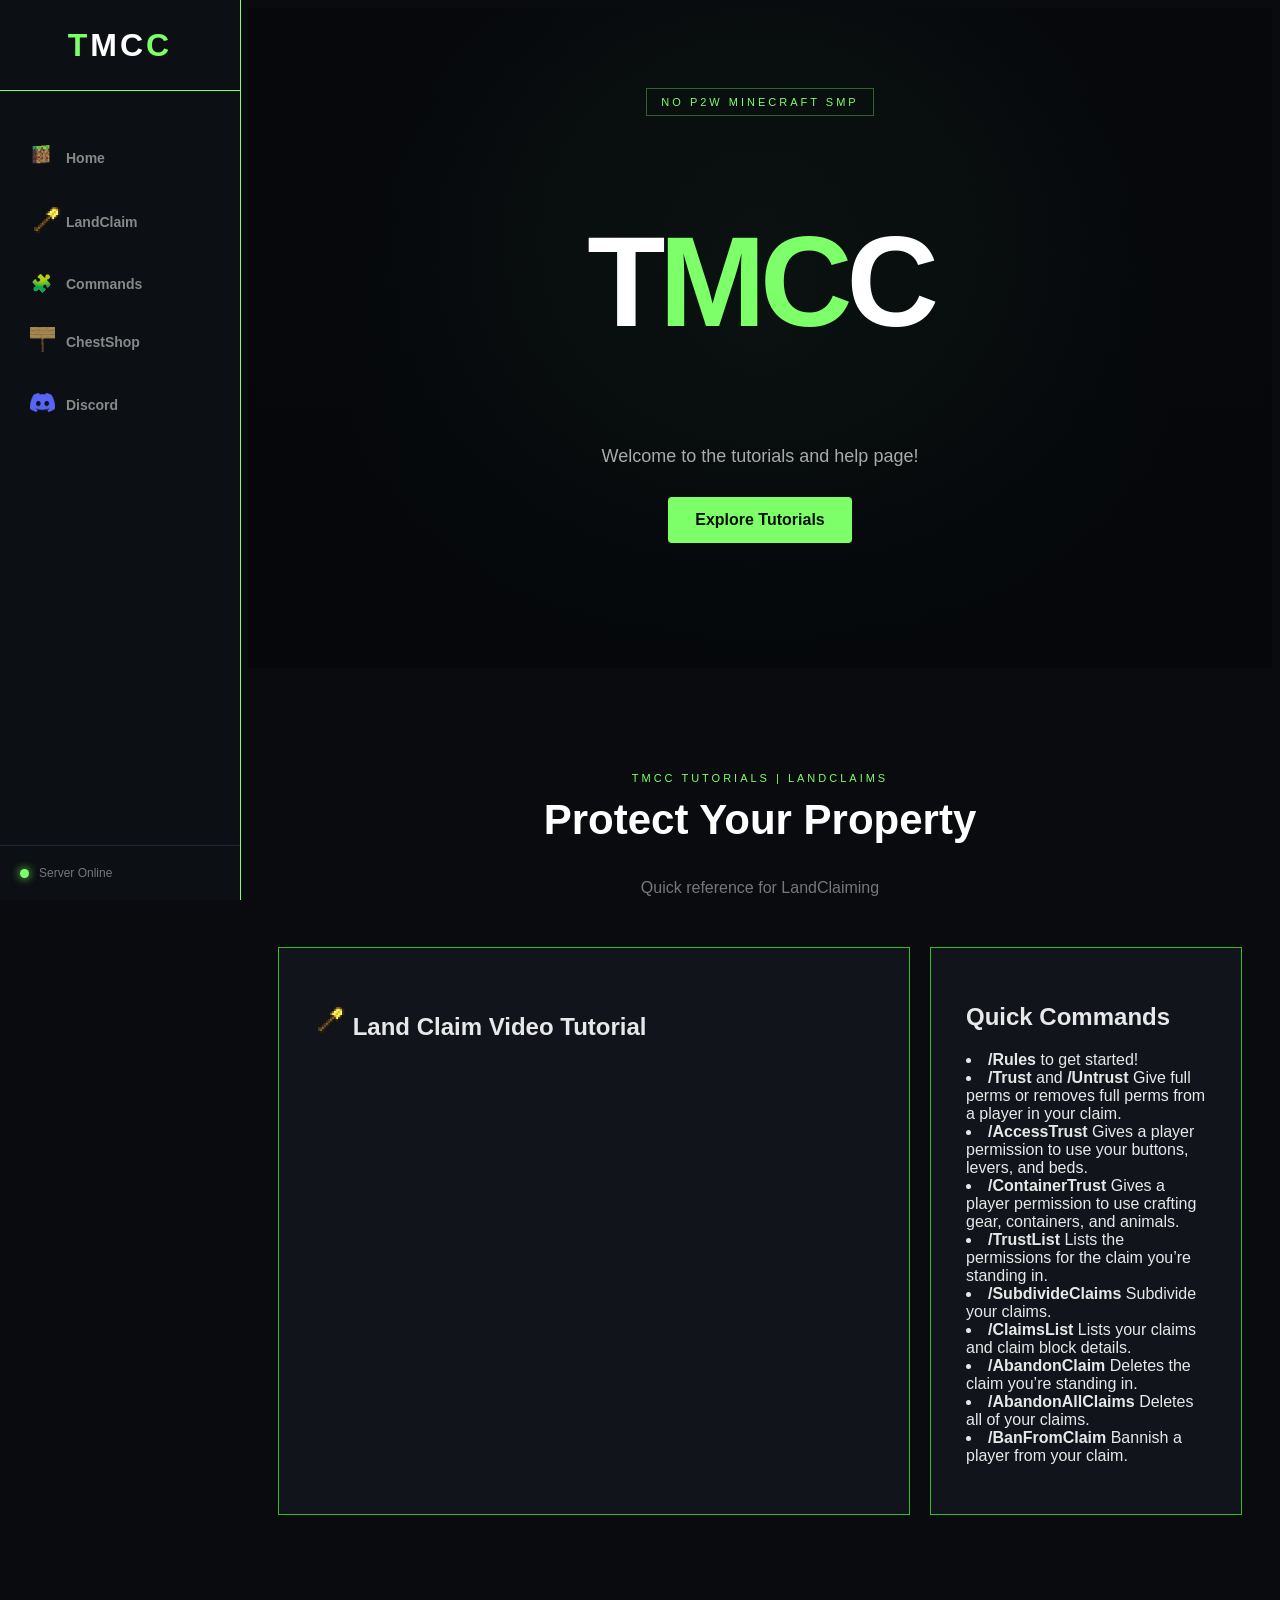
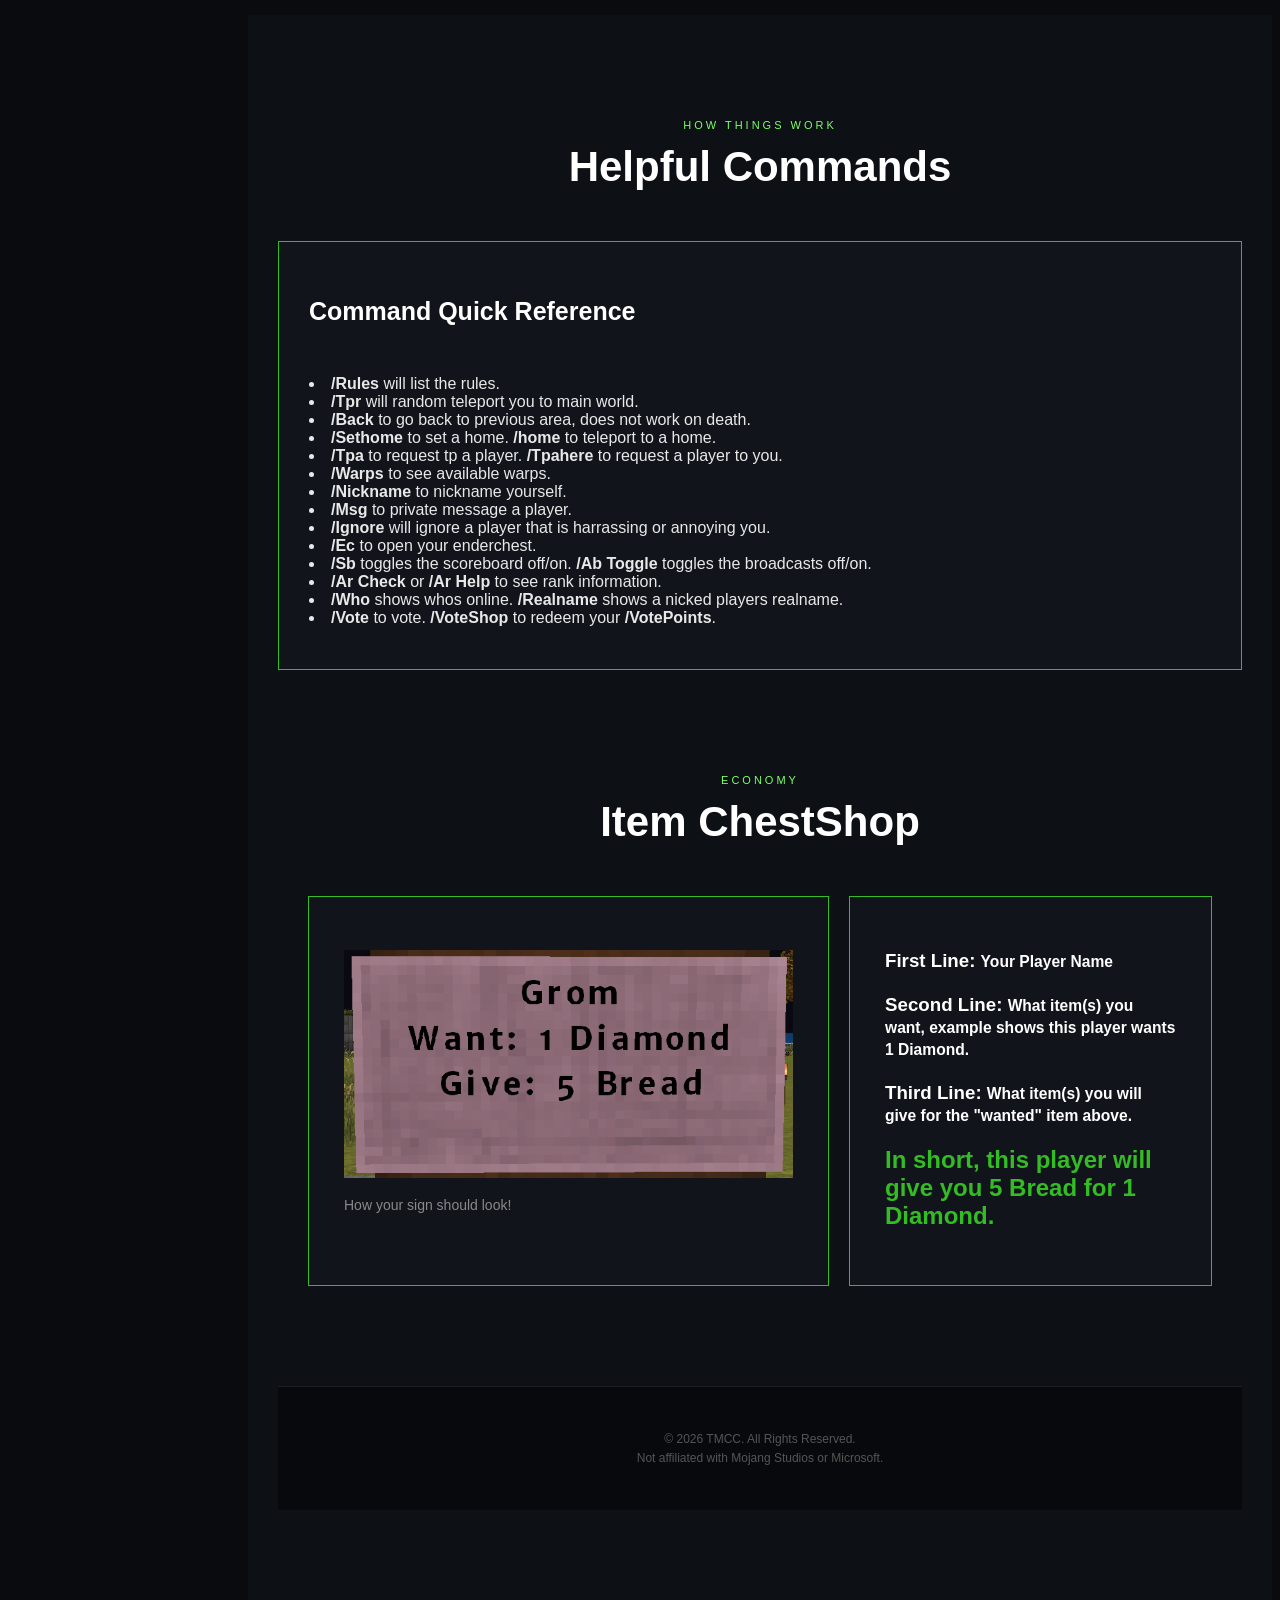
==== pages/tutorials.html @ 487d80c1 "Add files via upload" ====
<!DOCTYPE html>
<html lang="en">
<head>
<meta charset="UTF-8">
<meta name="viewport" content="width=device-width, initial-scale=1.0">

<title>TMCC | Tutorials</title>
<!-- This line links your CSS file -->
<link rel="stylesheet" href="../css/style.css">
<style>
/* =========================
   GAME MODES
========================= */

.dark-section {
    background: #0d1015;
}

.modes {
		display: grid;

		grid-template-columns:
			repeat(1, 1fr);

			gap: 0px;
	}

.mode {
		min-height: 200px;

		padding: 30px;

		display: flex;

		flex-direction: column;

		justify-content: flex-start;

		background: #11151b;

		border: 1px solid #34BC24;

	}

.mode h3 {
		color: white;

		font-size: 25px;
	}

.mode p {
		color: #999;
		font-weight: bold !important;
		font-size: 12px;
	}
	

</style>
</head>

<body>


<!-- =========================
     LEFT SIDEBAR
========================= -->

<aside class="sidebar">

    <div class="logo">
        T<span>MC</span>C
    </div>

    <ul class="sidebar-menu">

        <li>
            <a href="../index.html" class="active">
                <span class="nav-icon"><img src="../gif/minecraft.gif" alt="GrassBlock" width="20" height="20"></span>
                <span>Home</span>
            </a>
        </li>

        <li>
            <a href="#features">
                <span class="nav-icon"><img src="../images/shovel.png" alt="shovel" width="32" height="32"></span>
                <span>LandClaim</span>
            </a>
        </li>

        <li>
            <a href="#modes">
                <span class="nav-icon">🧩</span>
                <span>Commands</span>
            </a>
        </li>
		
		<li>
            <a href="#rules">
                <span class="nav-icon"><img src="../images/sign.png" alt="sign" width="25" height="25"></span>
                <span>ChestShop</span>
            </a>
        </li>

        <li>
            <a href="https://discord.gg/UbTmvkNe7e">
                <span class="nav-icon"><img src="../images/discord.png" alt="discord" width="25" height="25"></span>
                <span>Discord</span>
            </a>
        </li>

    </ul>


    <div class="sidebar-bottom">

        <div class="server-status">

            <div class="status-dot"></div>

            <span>
                Server Online
            </span>

        </div>

    </div>

</aside>


<!-- =========================
     MAIN
========================= -->

<main class="main">


<!-- HERO -->

<section class="hero" id="home">

    <div class="hero-content">

        <div class="hero-tag">
            No P2W Minecraft SMP
        </div>

        <h1>
            T<span>MC</span>C
        </h1>

        <p>
            Welcome to the tutorials and help page!
        </p>

        <div class="hero-buttons">

            <a href="#features"
               class="button button-primary">
                Explore Tutorials
            </a>

        </div>
		

    </div>

</section>


<!-- FEATURES -->

<section id="features">

<div class="container">

    <div class="section-header">

        <small>
            TMCC Tutorials | LandClaims
        </small>

        <h2>
            Protect Your Property
        </h2>

        <p>
            Quick reference for LandClaiming
        </p>

    </div>


    <div class="features">

        <div class="feature">

            <h2>
              <img src="../images/shovel.png" alt="shovel" width="32" height="32"> Land Claim Video Tutorial
            </h2>

            <p>
                <div class="video-container">
				<iframe width="560" height="315" src="https://www.youtube.com/embed/d6h0NL8ub_M?si=_u8K4HK_KITHqANT" title="YouTube video player" frameborder="0" allow="autoplay; encrypted-media;" referrerpolicy="strict-origin-when-cross-origin" allowfullscreen></iframe> 
				</div>
            </p>

        </div>


        <div class="feature">

            <h2>
               Quick Commands
            </h2>

            <p>
                <li><b>/Rules</b> to get started!
				<li><b>/Trust</b> and <b>/Untrust</b> Give full perms or removes full perms from a player in your claim.
				<li><b>/AccessTrust</b> Gives a player permission to use your buttons, levers, and beds.
				<li><b>/ContainerTrust</b> Gives a player permission to use crafting gear, containers, and animals.
				<li><b>/TrustList</b> Lists the permissions for the claim you’re standing in.
				<li><b>/SubdivideClaims</b> Subdivide your claims.
				<li><b>/ClaimsList</b> Lists your claims and claim block details.
				<li><b>/AbandonClaim</b> Deletes the claim you’re standing in.
				<li><b>/AbandonAllClaims</b> Deletes all of your claims.
				<li><b>/BanFromClaim</b> Bannish a player from your claim.
				
            </p>

        </div>



    </div>

</div>

</section>


<!-- GAME MODES -->

<section class="dark-section"
         id="modes">

<div class="container">

    <div class="section-header">

        <small>
            How things work
        </small>

        <h2>
            Helpful Commands
        </h2>

    </div>


    <div class="modes">

        <div class="mode">

            <h3>
                Command Quick Reference
            </h3>

            <p>
                <li><b>/Rules</b> will list the rules.
				<li><b>/Tpr</b> will random teleport you to main world.
				<li><b>/Back</b> to go back to previous area, does not work on death.
				<li><b>/Sethome</b> to set a home. <b>/home</b> to teleport to a home.
				<li><b>/Tpa</b> to request tp a player. <b>/Tpahere</b> to request a player to you.
				<li><b>/Warps</b> to see available warps.
				<li><b>/Nickname</b> to nickname yourself.
				<li><b>/Msg</b> to private message a player.
				<li><b>/Ignore</b> will ignore a player that is harrassing or annoying you.
				<li><b>/Ec</b> to open your enderchest.
				<li><b>/Sb</b> toggles the scoreboard off/on. <b>/Ab Toggle</b> toggles the broadcasts off/on.
				<li><b>/Ar Check</b> or <b>/Ar Help</b> to see rank information.
				<li><b>/Who</b> shows whos online. <b>/Realname</b> shows a nicked players realname.
				<li><b>/Vote</b> to vote. <b>/VoteShop</b> to redeem your <b>/VotePoints</b>.
				
            </p>

        </div>


    </div>

</div>


<!-- RULES -->

<section class="dark-section"
         id="rules">

<div class="container">

    <div class="section-header">

        <small>
            Economy
        </small>

        <h2>
            Item ChestShop
        </h2>

    </div>


    <div class="features">

        <div class="feature">

            <h3>
               <img src="../images/shop.png" alt="shop" width="449" height="228">
            </h3>

            <p>
                How your sign should look!
            </p>

        </div>


        <div class="feature">

            <h3>
					First Line: <small>Your Player Name</small>
					<div>
				<br>Second Line: <small>What item(s) you want, example shows this player wants 1 Diamond.</small>
					<div>
				<br>Third Line: <small>What item(s) you will give for the "wanted" item above.</small>
					<div>
            </h3>

            <p>
                 <h2 style="color: #34BC24;">In short, this player will give you 5 Bread for 1 Diamond.</h2>

            </p>

        </div>

		
    </div>

</div>

</section>


<!-- FOOTER -->

<footer>

    <p>
        © 2026 TMCC. All Rights Reserved.
    </p>

    <p>
        Not affiliated with Mojang Studios or Microsoft.
    </p>

</footer>

</main>


<script>

function copyIP() {

    const ip =
        document.getElementById("serverIP").innerText;

    navigator.clipboard.writeText(ip);

    const button =
        document.querySelector(".copy-button");

    button.innerText = "Copied!";

    setTimeout(function() {

        button.innerText = "Copy IP";

    }, 2000);

}


/* Highlight current navigation item */

const sections =
    document.querySelectorAll("section");

const navLinks =
    document.querySelectorAll(".sidebar-menu a");

window.addEventListener("scroll", () => {

    let current = "";

    sections.forEach(section => {

        const sectionTop =
            section.offsetTop;

        if (pageYOffset >= sectionTop - 200) {

            current =
                section.getAttribute("id");

        }

    });

    navLinks.forEach(link => {

        link.classList.remove("active");

        if (
            link.getAttribute("href") ===
            "#" + current
        ) {

            link.classList.add("active");

        }

    });

});

</script>

</body>
</html>
---- css/style.css ----
<style>

* {
    margin: 0;
    padding: 0;
    box-sizing: border-box;
}

html {
    scroll-behavior: smooth;
}

body {
    font-family: Arial, Helvetica, sans-serif;
    background: #090b0f;
    color: #e8e8e8;
}

/* =========================
   LEFT NAVIGATION
========================= */

.sidebar {
    position: fixed;
    left: 0;
    top: 0;

    width: 240px;
    height: 100vh;

    background: #0c0f13;

    border-right: 1px solid #7cff68;

    display: flex;
    flex-direction: column;

    z-index: 1000;
}

/* LOGO */

.logo {
    height: 90px;

    display: flex;
    align-items: center;
    justify-content: center;

    font-size: 32px;
    font-weight: 900;

    letter-spacing: 3px;

    color: #7cff68;

    border-bottom: 1px solid #7cff68;
}

.logo span {
    color: white;
}

/* NAVIGATION */

.sidebar-menu {
    list-style: none;

    padding: 25px 15px;
}

.sidebar-menu li {
    margin-bottom: 7px;
}

.sidebar-menu a {
    display: flex;

    align-items: center;

    gap: 14px;

    padding: 13px 15px;

    color: #888;

    text-decoration: none;

    font-size: 14px;

    font-weight: bold;

    border-radius: 5px;

    transition: 0.2s;
}

.sidebar-menu a:hover {
    color: white;

    background: #151a20;
}

.sidebar-menu a.active {
    color: #7cff68;

    background: rgba(124,255,104,0.08);

    border-left: 3px solid #7cff68;
}

/* ICON */

.nav-icon {
    width: 22px;

    text-align: center;

    font-size: 17px;
}

/* SIDEBAR BOTTOM */

.sidebar-bottom {
    margin-top: auto;

    padding: 20px;

    border-top: 1px solid #222831;
}

.server-status {
    display: flex;

    align-items: center;

    gap: 10px;

    font-size: 12px;

    color: #777;
}

.status-dot {
    width: 9px;
    height: 9px;

    border-radius: 50%;

    background: #7cff68;

    box-shadow: 0 0 10px #7cff68;
}

/* =========================
   MAIN CONTENT
========================= */

.main {
    margin-left: 240px;
}

/* =========================
   HERO
========================= */

.hero {
    min-height: 500px;

    display: flex;

    align-items: center;

    justify-content: center;

    text-align: center;

    padding: 80px 30px;

    background:
        linear-gradient(
            rgba(5,7,10,0.65),
            rgba(5,7,10,0.95)
        ),
        radial-gradient(
            circle at center,
            #203b28,
            #090b0f 70%
        );
}

.hero-content {
    max-width: 850px;
	min-height: 500px;
}

.hero-tag {
    display: inline-block;

    padding: 7px 14px;

    border: 1px solid rgba(124,255,104,0.35);

    color: #7cff68;

    font-size: 11px;

    letter-spacing: 3px;

    text-transform: uppercase;

    margin-bottom: 2px;
}

.hero h1 {
    font-size: clamp(65px, 10vw, 130px);

    line-height: 0.9;

    font-weight: 900;

    letter-spacing: -6px;

    color: white;
}

.hero h1 span {
    color: #7cff68;
}

.hero p {
    max-width: 650px;

    margin: 30px auto;

    color: #aaa;

    font-size: 18px;
}

.hero-buttons {
    display: flex;

    justify-content: center;

    gap: 15px;

    flex-wrap: wrap;
}

/* =========================
   BUTTONS
========================= */

.button {
    display: inline-block;

    padding: 14px 27px;

    text-decoration: none;

    font-weight: bold;

    border-radius: 4px;

    transition: 0.2s;
}

.button-primary {
    background: #7cff68;

    color: #081008;
}

.button-primary:hover {
    transform: translateY(-2px);

    box-shadow:
        0 10px 30px rgba(124,255,104,0.2);
}

.button-secondary {
    border: 1px solid #444;

    color: white;
}

.button-secondary:hover {
    border-color: #7cff68;

    color: #7cff68;
}

/* =========================
   SERVER BAR
========================= */

.server-bar {
    max-width: 850px;

    margin: -35px auto 0;

    position: relative;

    padding: 20px 25px;

    background: #11151b;

    border: 1px solid #252b33;

    display: flex;

    align-items: center;

    justify-content: space-between;

    gap: 20px;

    box-shadow: 0 15px 40px rgba(0,0,0,0.4);
}

.server-info small {
    display: block;

    color: #666;

    font-size: 10px;

    text-transform: uppercase;

    letter-spacing: 2px;
}

.server-ip {
    color: #7cff68;

    font-family: monospace;

    font-size: 18px;

    font-weight: bold;
}

.copy-button {
    padding: 10px 18px;

    border: 1px solid #7cff68;

    background: transparent;

    color: #7cff68;

    cursor: pointer;
}

.copy-button:hover {
    background: #7cff68;

    color: #080a0d;
}

/* =========================
   SECTIONS
========================= */

section {
    padding: 100px 30px;
}

.container {
    max-width: 1100px;

    margin: auto;
}

.section-header {
    text-align: center;

    margin-bottom: 50px;
}

.section-header small {
    color: #7cff68;

    font-size: 11px;

    letter-spacing: 3px;

    text-transform: uppercase;
}

.section-header h2 {
    font-size: 42px;

    margin-top: 10px;

    color: white;
}

.section-header p {
    max-width: 600px;

    margin: 15px auto;

    color: #777;
}

/* =========================
   FEATURES
========================= */

.features {
    display: grid;

    grid-template-columns:
        repeat(2, 1fr);

    gap: 20px;
}

.feature {
    padding: 35px;

    background: #11151b;

    border: 1px solid #34BC24;

    transition: 0.25s;
}

.feature:hover {
    transform: translateY(-5px);

    border-color: #7cff68;
}

.feature-icon {
    font-size: 35px;

    margin-bottom: 20px;
}

.feature h3 {
    color: white;

    margin-bottom: 10px;
}

.feature p {
    color: #888;

    font-size: 14px;
}

/* =========================
   GAME MODES
========================= */

.dark-section {
    background: #0d1015;
}

.modes {
    display: grid;

    grid-template-columns:
        repeat(3, 1fr);

    gap: 20px;
}

.mode {
    min-height: 200px;

    padding: 30px;

    display: flex;

    flex-direction: column;

    justify-content: flex-end;

    background:
        linear-gradient(
            transparent,
            rgba(0,0,0,0.9)
        ),
        #171c22;

    border: 1px solid #34BC24;

}

.mode h3 {
    color: white;

    font-size: 25px;
}

.mode p {
    color: #999;

    font-size: 14px;
}

/* =========================
   STATS
========================= */

.stats {
    display: grid;

    grid-template-columns:
        repeat(4, 1fr);

    border-top: 1px solid #7cff68;

    border-bottom: 1px solid #7cff68;
}

.stat {
    text-align: center;

    padding: 40px 20px;

    border-right: 1px solid #252a31;
}

.stat:last-child {
    border-right: none;
}

.stat strong {
    display: block;

    color: #7cff68;

    font-size: 38px;
}

.stat span {
    color: #777;

    font-size: 11px;

    text-transform: uppercase;

    letter-spacing: 2px;
}

/* =========================
   RANKS
========================= */

.ranks {
    display: grid;

    grid-template-columns:
        repeat(3, 1fr);

    gap: 20px;
}

.rank {
    padding: 35px;

    text-align: center;

    background: #11151b;

    border: 1px solid #7cff68;
}

.rank h3 {
    color: #7cff68;

    font-size: 25px;

    margin-bottom: 10px;
}

.price {
    font-size: 32px;

    font-weight: bold;

    color: white;

    margin-bottom: 20px;
}

.rank ul {
    list-style: none;

    text-align: left;

    margin-bottom: 25px;
}

.rank li {
    color: #888;

    padding: 8px 0;

    border-bottom: 1px solid #7cff68;
}

/* =========================
   COMMUNITY
========================= */

.community {
    text-align: center;

    background:
        radial-gradient(
            circle,
            #1c3321,
            #090b0f 65%
        );
}

.community h2 {
    color: white;

    font-size: 45px;

    margin-bottom: 15px;
}

.community p {
    max-width: 600px;

    margin: auto;

    color: #888;

    margin-bottom: 30px;
}

/* =========================
   FOOTER
========================= */

footer {
    padding: 40px 30px;

    background: #07090c;

    border-top: 1px solid #1c2026;

    text-align: center;
}

footer p {
    color: #555;

    font-size: 12px;

    margin: 5px;
}

/* =========================
   MOBILE NAV
========================= */

.mobile-header {
    display: none;
}

/* =========================
   MOBILE
========================= */

@media(max-width: 850px) {

    .sidebar {
        width: 70px;
    }

    .logo {
        font-size: 18px;

        height: 70px;
    }

    .logo span {
        display: none;
    }

    .sidebar-menu a {
        justify-content: center;

        padding: 15px 5px;
    }

    .sidebar-menu a span:not(.nav-icon) {
        display: none;
    }

    .sidebar-bottom {
        padding: 15px 5px;
    }

    .server-status {
        justify-content: center;
    }

    .server-status span {
        display: none;
    }

    .main {
        margin-left: 70px;
    }

    .features,
    .modes,
    .ranks {
        grid-template-columns: 1fr;
    }

    .stats {
        grid-template-columns: repeat(2, 1fr);
    }

    .stat:nth-child(2) {
        border-right: none;
    }

    .stat:nth-child(1),
    .stat:nth-child(2) {
        border-bottom: 1px solid #252a31;
    }

    .server-bar {
        margin-left: 20px;
        margin-right: 20px;

        flex-direction: column;

        text-align: center;
    }

}

@media(max-width: 500px) {

    .sidebar {
        display: none;
    }

    .main {
        margin-left: 0;
    }

    section {
        padding: 70px 20px;
    }

    .hero {
        min-height: 650px;
    }

    .hero h1 {
        font-size: 70px;
    }

    .stats {
        grid-template-columns: 1fr;
    }

    .stat {
        border-right: none !important;

        border-bottom: 1px solid #252a31;
    }

    .stat:last-child {
        border-bottom: none;
    }

}

</style>
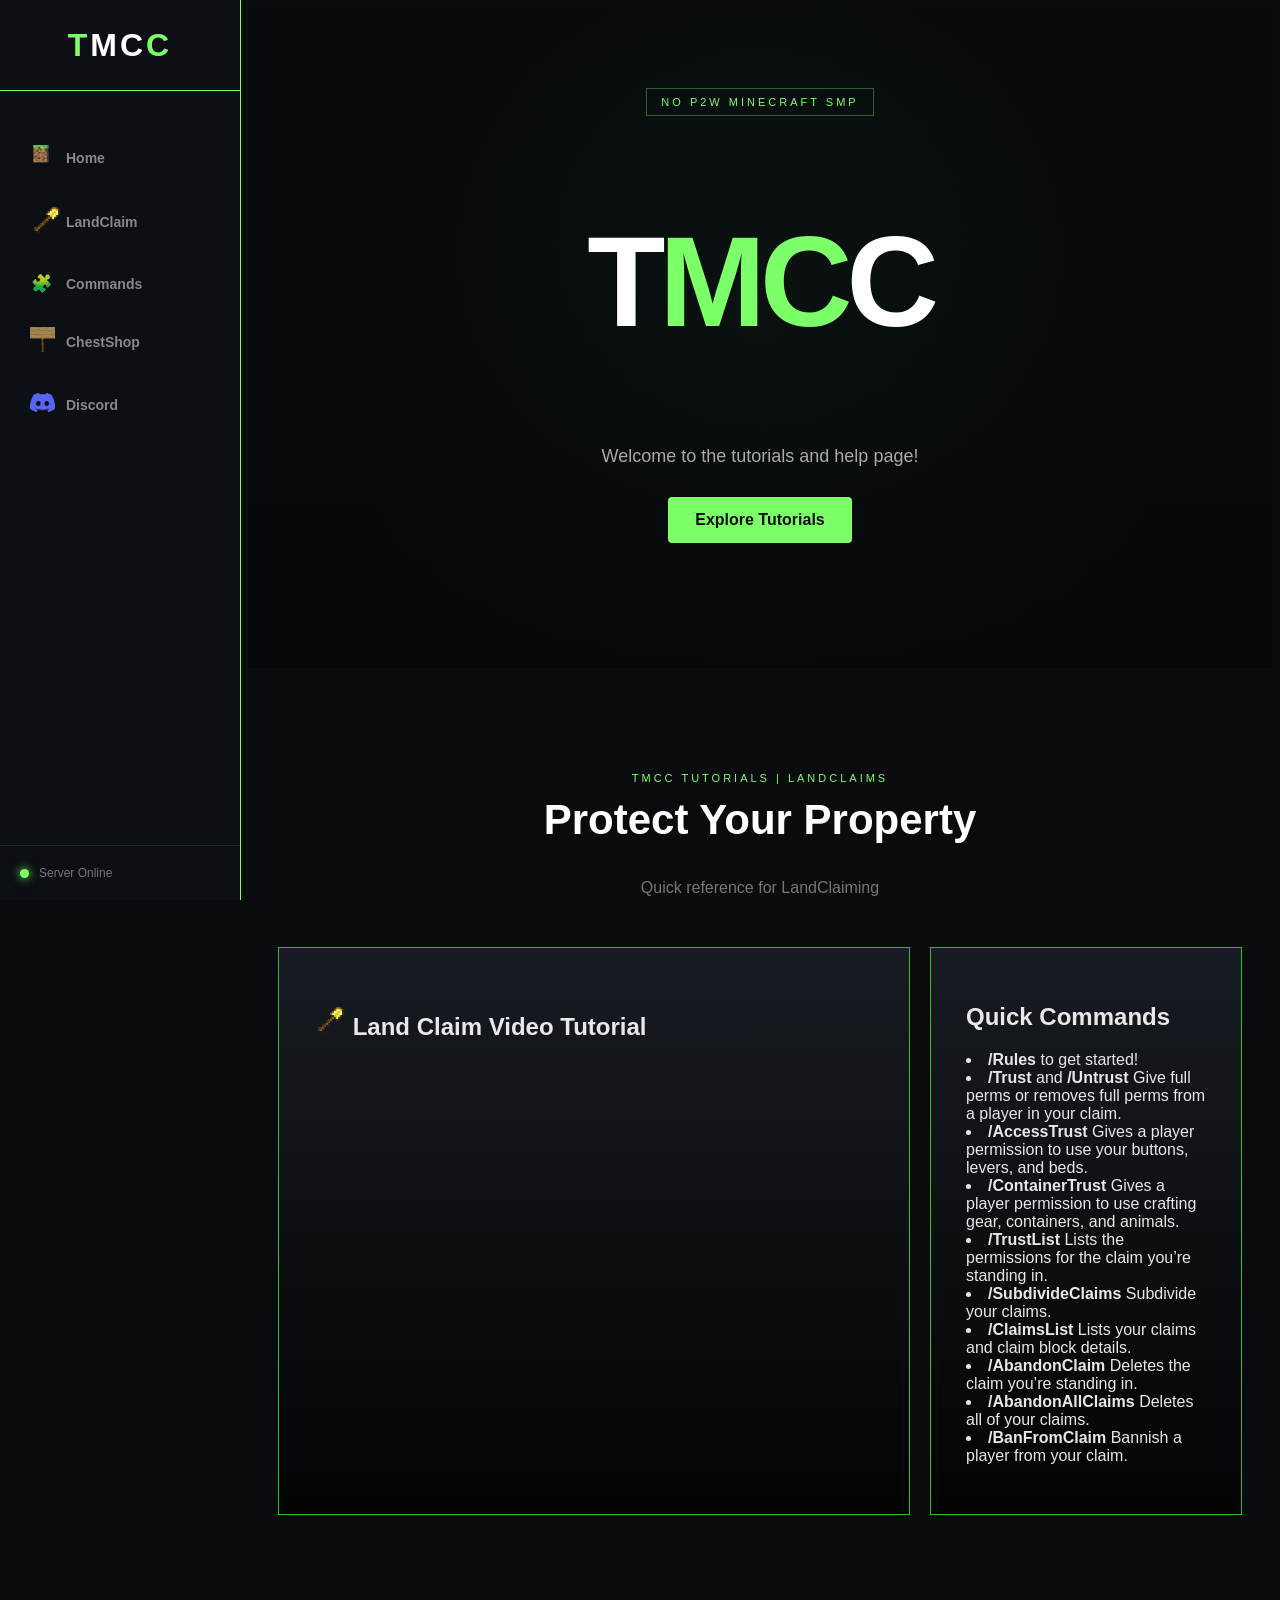
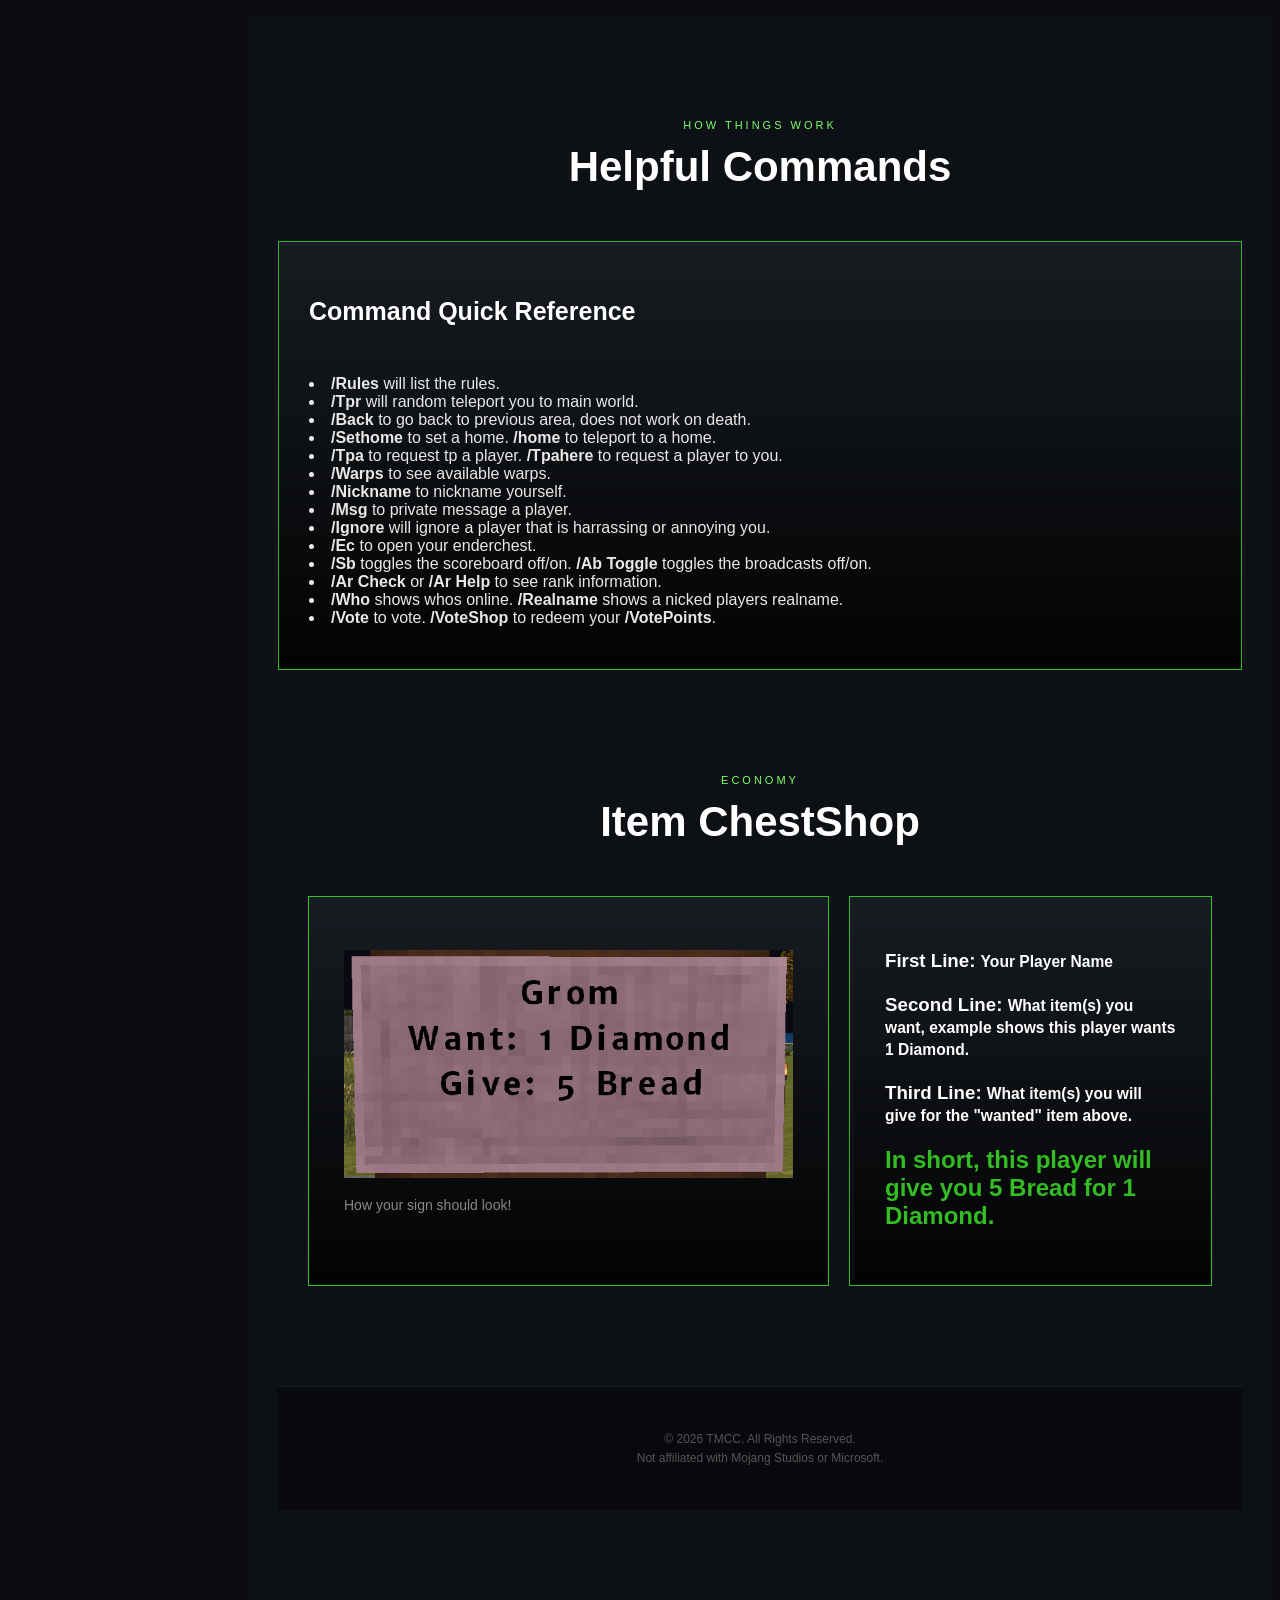
==== commit 8d90f901: "Add files via upload" ====
--- a/pages/tutorials.html
+++ b/pages/tutorials.html
@@ -36,7 +36,12 @@
 
 		justify-content: flex-start;
 
-		background: #11151b;
+		background:
+        linear-gradient(
+            transparent,
+            rgba(0,0,0,0.9)
+        ),
+        #171c22;
 
 		border: 1px solid #34BC24;
 
--- a/css/style.css
+++ b/css/style.css
@@ -421,65 +421,6 @@
 .feature {
     padding: 35px;
 
-    background: #11151b;
-
-    border: 1px solid #34BC24;
-
-    transition: 0.25s;
-}
-
-.feature:hover {
-    transform: translateY(-5px);
-
-    border-color: #7cff68;
-}
-
-.feature-icon {
-    font-size: 35px;
-
-    margin-bottom: 20px;
-}
-
-.feature h3 {
-    color: white;
-
-    margin-bottom: 10px;
-}
-
-.feature p {
-    color: #888;
-
-    font-size: 14px;
-}
-
-/* =========================
-   GAME MODES
-========================= */
-
-.dark-section {
-    background: #0d1015;
-}
-
-.modes {
-    display: grid;
-
-    grid-template-columns:
-        repeat(3, 1fr);
-
-    gap: 20px;
-}
-
-.mode {
-    min-height: 200px;
-
-    padding: 30px;
-
-    display: flex;
-
-    flex-direction: column;
-
-    justify-content: flex-end;
-
     background:
         linear-gradient(
             transparent,
@@ -489,6 +430,70 @@
 
     border: 1px solid #34BC24;
 
+    transition: 0.25s;
+}
+
+.feature:hover {
+    transform: translateY(-5px);
+
+    border-color: #7cff68;
+}
+
+.feature-icon {
+    font-size: 35px;
+
+    margin-bottom: 20px;
+}
+
+.feature h3 {
+    color: white;
+
+    margin-bottom: 10px;
+}
+
+.feature p {
+    color: #888;
+
+    font-size: 14px;
+}
+
+/* =========================
+   GAME MODES
+========================= */
+
+.dark-section {
+    background: #0d1015;
+}
+
+.modes {
+    display: grid;
+
+    grid-template-columns:
+        repeat(2, 1fr);
+
+    gap: 20px;
+}
+
+.mode {
+    min-height: 100px;
+
+    padding: 30px;
+
+    display: flex;
+
+    flex-direction: column;
+
+    justify-content: flex-end;
+
+    background:
+        linear-gradient(
+            transparent,
+            rgba(0,0,0,0.9)
+        ),
+        #171c22;
+
+    border: 1px solid #34BC24;
+
 }
 
 .mode h3 {
